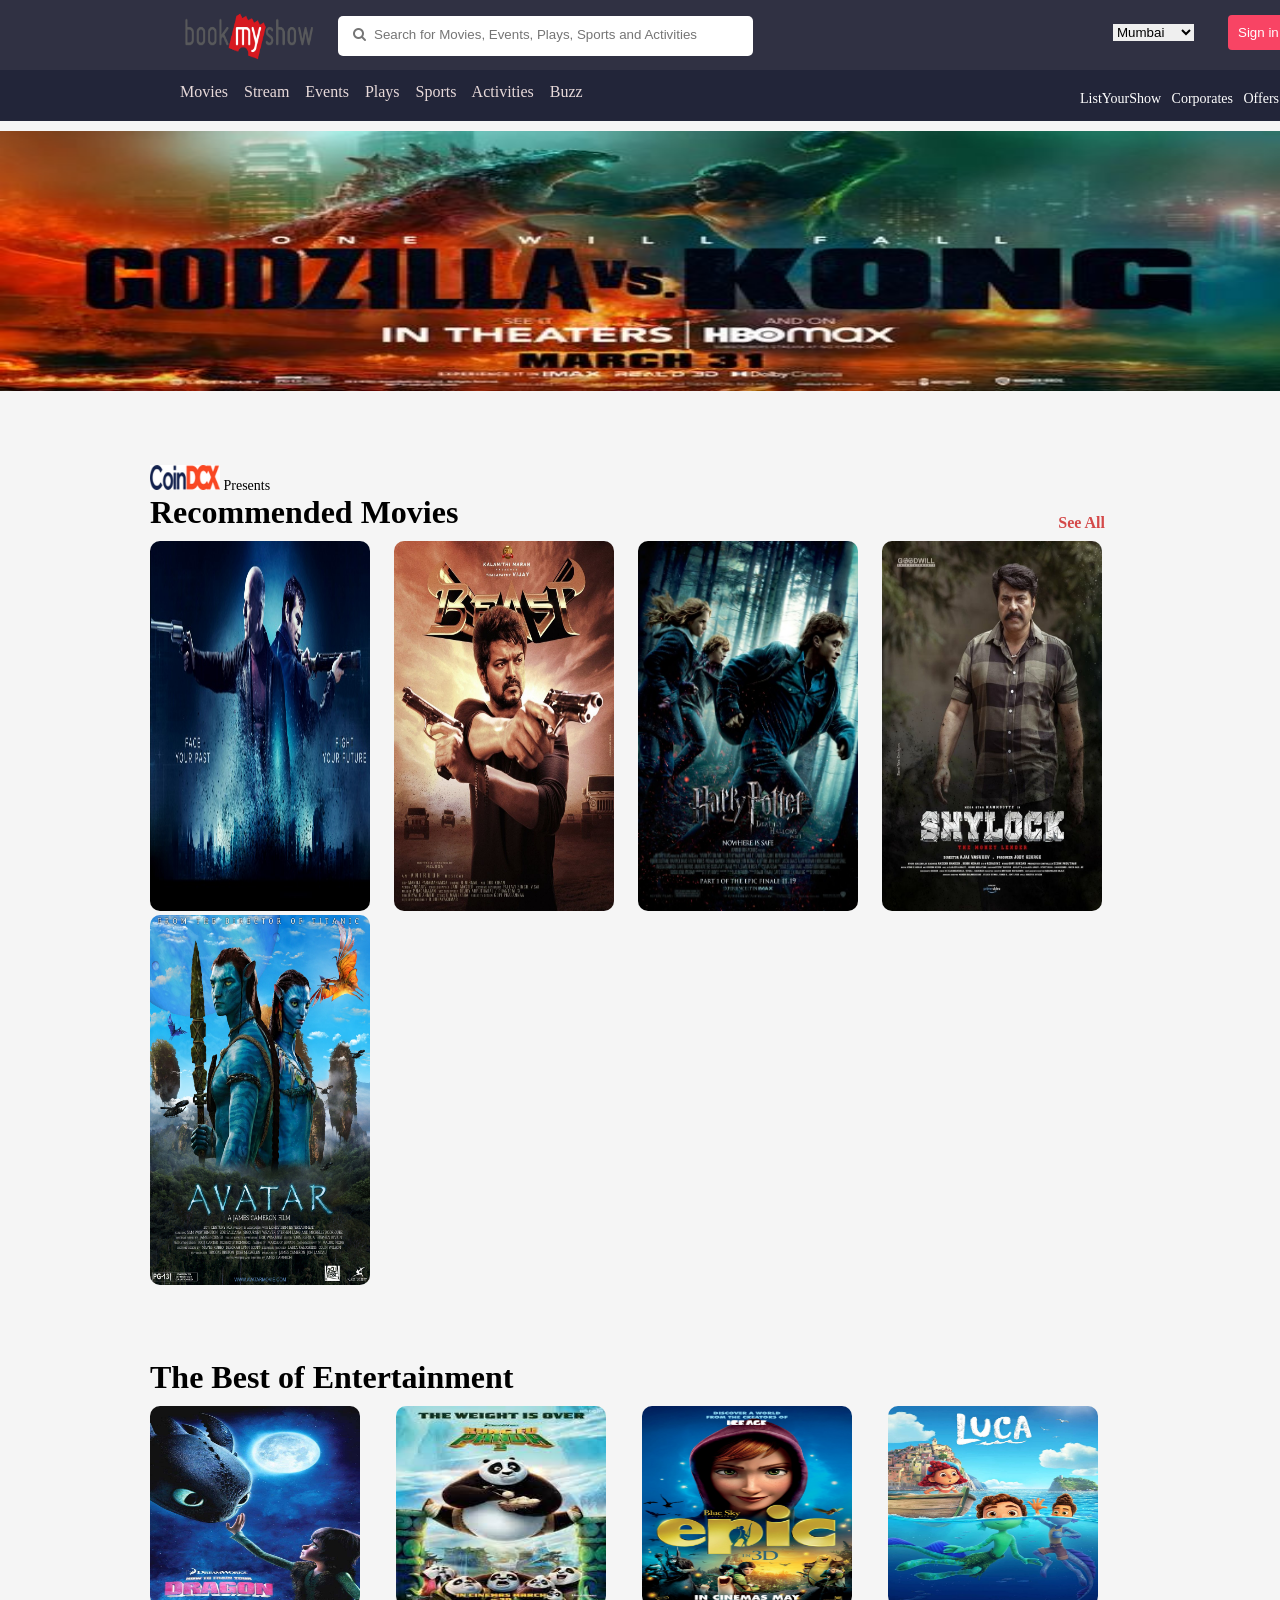
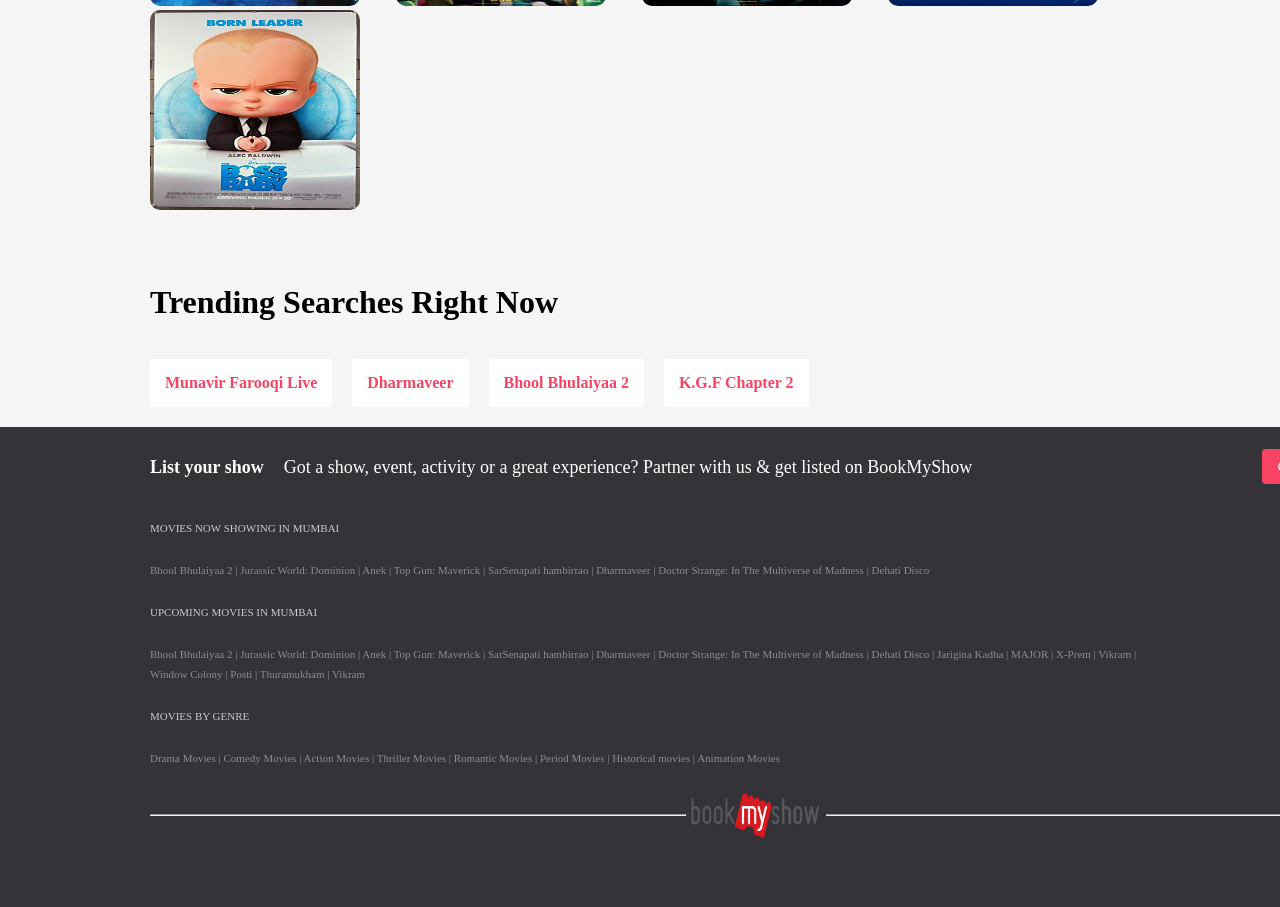
==== index.html @ a623f226 "first commit" ====
<!DOCTYPE html>
<html lang="en">

<head>
    <meta charset="UTF-8">
    <meta http-equiv="X-UA-Compatible" content="IE=edge">
    <meta name="viewport" content="width=device-width, initial-scale=1.0">
    <title>BookMyShow</title>
    <link rel="stylesheet" href="style.css" type="text/css">
    <link rel="stylesheet" href="https://cdnjs.cloudflare.com/ajax/libs/font-awesome/4.7.0/css/font-awesome.min.css">
    <link href='https://unpkg.com/boxicons@2.0.7/css/boxicons.min.css' rel='stylesheet'>
</head>

<body bgcolor="#F5F5F5">
    <div class="FirstDiv">
        <img class="Logo" src="Images/Logo/imgbin_bookmyshow-visakhapatnam-ticket-company-coupon-png.png" alt="Logo">

        <div class="IconPlacing">
            <i class="fa fa-search" aria-hidden="true"></i>

            <input class="SearchField" type="text"
                placeholder="Search for Movies, Events, Plays, Sports and Activities">
        </div>
        <select class="DropDown">
            <option>Mumbai</option>
            <option>Bangalore</option>
            <option>Chennai</option>
        </select>
        <button class="SignIn">Sign in</button>
        <i class='bx bx-menu' id="btn"></i>

    </div>
    <div class="SecondDiv">
        <div class="inner-SecondDiv">
            <form>
                <label>Movies</label>&nbsp;&nbsp;&nbsp;
                <label>Stream</label>&nbsp;&nbsp;&nbsp;
                <label>Events</label>&nbsp;&nbsp;&nbsp;
                <label>Plays</label>&nbsp;&nbsp;&nbsp;
                <label>Sports</label>&nbsp;&nbsp;&nbsp;
                <label>Activities</label>&nbsp;&nbsp;&nbsp;
                <label>Buzz</label>
            </form>
            <div class="end-InnerDiv">
                <form class="2ndDivForm">
                    <label>ListYourShow</label>&nbsp;&nbsp;
                    <label>Corporates</label>&nbsp;&nbsp;
                    <label>Offers</label>&nbsp;&nbsp;
                    <label>Gift Cards</label>&nbsp;&nbsp;
                </form>
            </div>
        </div>
    </div>
    <div class="Banner">
        <img width="100%" height="260px" src="Images/Movies/KingKong.jpg" alt="MovieBanner">
    </div>

    <div class="CoinDcx">
        <img height="25px" width="70px" src="Images/Logo/CoinDCX.png" alt="CoinDcxLogo">
        <label>Presents</label>

    </div>
    <div>
        <label class="RecommendedMovies">Recommended Movies</label>
        <label
            style="float: right;margin-right: 175px;color: rgb(212, 73, 73);margin-top: 20px;font-size: 19;font-weight: bold;">See
            All</label>
    </div>

    <div class="MoviePoster">
        <img id="MoviePosterStyle" src="Images/Movies/Movie1.jpg" alt="Movie1">
        &nbsp;&nbsp;&nbsp;&nbsp;
        <img id="MoviePosterStyle" src="Images/Movies/Movie3.jpg" alt="Movie2">
        &nbsp;&nbsp;&nbsp;&nbsp;
        <img id="MoviePosterStyle" src="Images/Movies/Movie2.jpg" alt="Movie3">
        &nbsp;&nbsp;&nbsp;&nbsp;
        <img id="MoviePosterStyle" src="Images/Movies/Movie4.jpg" alt="Movie4">
        &nbsp;&nbsp;&nbsp;&nbsp;
        <img id="MoviePosterStyle" src="Images/Movies/Movie5.jpg" alt="Movie5">

    </div>

    <div class="TheBest">
        <label>The Best of Entertainment</label>
    </div>
    <div class="EntertainmentPoster">
        <img id="EntertainmentPosterStyle" src="Images/Movies/Entertainment1.jpg" alt="Entertainmen1">
        &nbsp;&nbsp;&nbsp;&nbsp;&nbsp;&nbsp;&nbsp;
        <img id="EntertainmentPosterStyle" src="Images\Movies\Entertainment2.jpg" alt="Entertainmen2">
        &nbsp;&nbsp;&nbsp;&nbsp;&nbsp;&nbsp;&nbsp;
        <img id="EntertainmentPosterStyle" src="Images/Movies/Entertainment3.jpg" alt="Entertainmen3">
        &nbsp;&nbsp;&nbsp;&nbsp;&nbsp;&nbsp;&nbsp;
        <img id="EntertainmentPosterStyle" src="Images/Movies/Entertainment4.jpg" alt="Entertainmen4">
        &nbsp;&nbsp;&nbsp;&nbsp;&nbsp;&nbsp;&nbsp;
        <img id="EntertainmentPosterStyle" src="Images/Movies/Entertainmet5.jpg" alt="Entertainmen5">
        &nbsp;&nbsp;&nbsp;&nbsp;&nbsp;&nbsp;&nbsp;
    </div>
    <div class="TheBest">
        <label>Trending Searches Right Now</label>
    </div>
    <div class="SearchesWhiteBox">
        <table cellspacing="20px">
            <thead>
                <tr>
                    <th class="SearchTexts">
                        Munavir Farooqi Live
                    </th>
                    &nbsp;&nbsp;&nbsp;
                    <th class="SearchTexts">
                        Dharmaveer
                    </th>
                    <th class="SearchTexts">
                        Bhool Bhulaiyaa 2
                    </th>
                    <th class="SearchTexts">
                        K.G.F Chapter 2
                    </th>
                </tr>

            </thead>
        </table>
    </div>

    <div class="LastClass">
        <p style="color: #fff;float:left;font-size: large;font-weight: bolder;">List your show</p>
        <p class="WtextInBdiv">Got a show, event, activity or a great experience? Partner with us & get listed on
            BookMyShow</p>
        <button class="ContactUs">Contact today!</button>
        <div class="MovieshowingHeading">
            <p>MOVIES NOW SHOWING IN MUMBAI</p>
        </div>
        <div class="MovieShowing">
            <p>Bhool Bhulaiyaa 2 | Jurassic World: Dominion | Anek | Top Gun: Maverick | SarSenapati hambirrao |
                Dharmaveer | Doctor Strange: In The Multiverse of Madness | Dehati Disco</p>
        </div>
        <div class="MovieshowingHeading">
            <p>UPCOMING MOVIES IN MUMBAI</p>
        </div>
        <div class="MovieShowing">
            <p>Bhool Bhulaiyaa 2 | Jurassic World: Dominion | Anek | Top Gun: Maverick | SarSenapati hambirrao |
                Dharmaveer | Doctor Strange: In The Multiverse of Madness | Dehati Disco | Jarigina Kadha | MAJOR |
                X-Prem | Vikram |</p>
        </div>
        <div class="MovieShowingSecondLine">
            <p>Window Colony | Posti | Thuramukham | Vikram</p>
        </div>
        <div class="MovieshowingHeading">
            <p>MOVIES BY GENRE</p>
        </div>
        <div class="MovieShowing">
            <p>Drama Movies | Comedy Movies | Action Movies | Thriller Movies | Romantic Movies | Period Movies |
                Historical movies | Animation Movies</p>
        </div>
        <div class="Divider">
            <hr  style="color: white; width: 39%;size: 3;border-width: 0.01px; margin-top: 30px;float: left; ">
            <img  class="LogoRepeat" src="Images/Logo/imgbin_bookmyshow-visakhapatnam-ticket-company-coupon-png.png" alt="Logo">
            <hr  style="color: white; width: 39%;size: 3;border-width: 0.01px; margin-top: 30px;float: left; ">
        </div>
        
    </div>
   

</body>

</html>
---- style.css ----
* {
    margin: 0;
    padding: 0;
}

.FirstDiv{
    height: 70px;
    width: 1519px;
    background-color: #303143;
}

.Logo{
    height: 60px;
    width: 140px;
    margin-left: 180px;
    padding-top: 5px;
    float: left;
   
}
.IconPlacing{
    width: 400px;
    height: 40px;
    background-color: #fff;
    display: flex;
    margin-top: 16px;
    margin-left: 18px;
    margin-bottom: 30px;
    border: none;
    border-radius: 5px;
    padding-left: 15px;
    float: left;
}
.IconPlacing > i {
    font-size: 14px;
    margin-top: 11px;
    margin-right: 3px;
    color: #757575;
}
.SearchField{
    height: 36px;
    position: absolute;
    border: none;
    width: 360px;
    float: left;
    outline: none;
    margin-left: 21px;
}


select {
    border: none !important;
  }
  
  *:focus {
  outline: #757575;
  }
  
  
select{
    margin-left: 360px;
    margin-top: 24px;
   
}

.SignIn{
    margin-left: 30px;
    padding: 10px;
    background-color: #F84464;
    border: none;
    color: #fff;
    border-radius: 4px;
}
#btn{
    font-size: 28px;
    color: #fff;
    margin-right: 175px;
    margin-top: 18px;
    float: right;
}

.SecondDiv{
    width: 100%;
    height: 38px;
    background-color: #222539;
    padding-top: 13px;
   position: relative;
    text-align: left;
    
}
.inner-SecondDiv{
    position: absolute;
    padding-left: 180px;
    color: rgb(232, 218, 218);
}

.end-InnerDiv{
    position: relative;
    left: 900px;
    bottom: 10px;
    color: #fff;
    font-size: 14px;
}
.Banner{
    margin-top: 10px;
}
.CoinDcx{
    margin-top: 70px;
    margin-left: 150px;
    font-size: 14px;
}
.RecommendedMovies{
    margin-top: 120px;
    margin-left: 150px;
    font-size: 32px;
    font-weight: bold;
}
.MoviePoster{
    margin-top: 10px;
    margin-left: 150px;
}
#MoviePosterStyle{
    border-radius: 10px;
    height:370px;
     width:220px;
}

.TheBest{
    margin-top: 70px;
    margin-left: 150px;
    font-size: 32px;
    font-weight: bold;
}

.EntertainmentPoster{
    margin-top: 10px;
    margin-left: 150px;
}
#EntertainmentPosterStyle{
    border-radius: 10px;
    height:200px;
     width:210px;
}
.SearchesWhiteBox{
    margin-left: 130px;
}
.SearchTexts{
    background-color: #757575;
    color: #F84464;
    background-color: #fff;
    border-radius: 3px;
    padding: 15px;
}
.SubSearchTexts{
    color: black;
}
.LastClass{
    height: 450px;
    width: 1369px;
    background-color: #333338;
    padding-top: 30px;
    padding-left: 150px;
    float: left;
}
.WtextInBdiv{
    margin-left: 20px;
    color: #fff;
    float: left;
    font-size: large;
}
.ContactUs{
    margin-left: 30px;
    padding-left: 15px;
    padding-top: 10px;
    padding-right: 15px;
    padding-bottom: 10px;
    bottom: 8px;
    left: 260px;
    background-color: #F84464;
    border: none;
    color: #fff;
    position: relative;
    border-radius: 4px;
}
.MovieshowingHeading{
    padding-top: 30px;
    color: rgb(198, 205, 205);
    font-size: 11px;
}
.MovieShowing{
    padding-top: 30px;
    color: rgb(134, 144, 144);
    font-size: 11px;
}
.MovieShowingSecondLine{
    padding-top: 8px;
    color: rgb(134, 144, 144);
    font-size: 11px;
}
.LogoRepeat{
    height: 60px;
    width: 140px;
    float: left;
   
}

.Divider{
    margin-top: 20px;
}
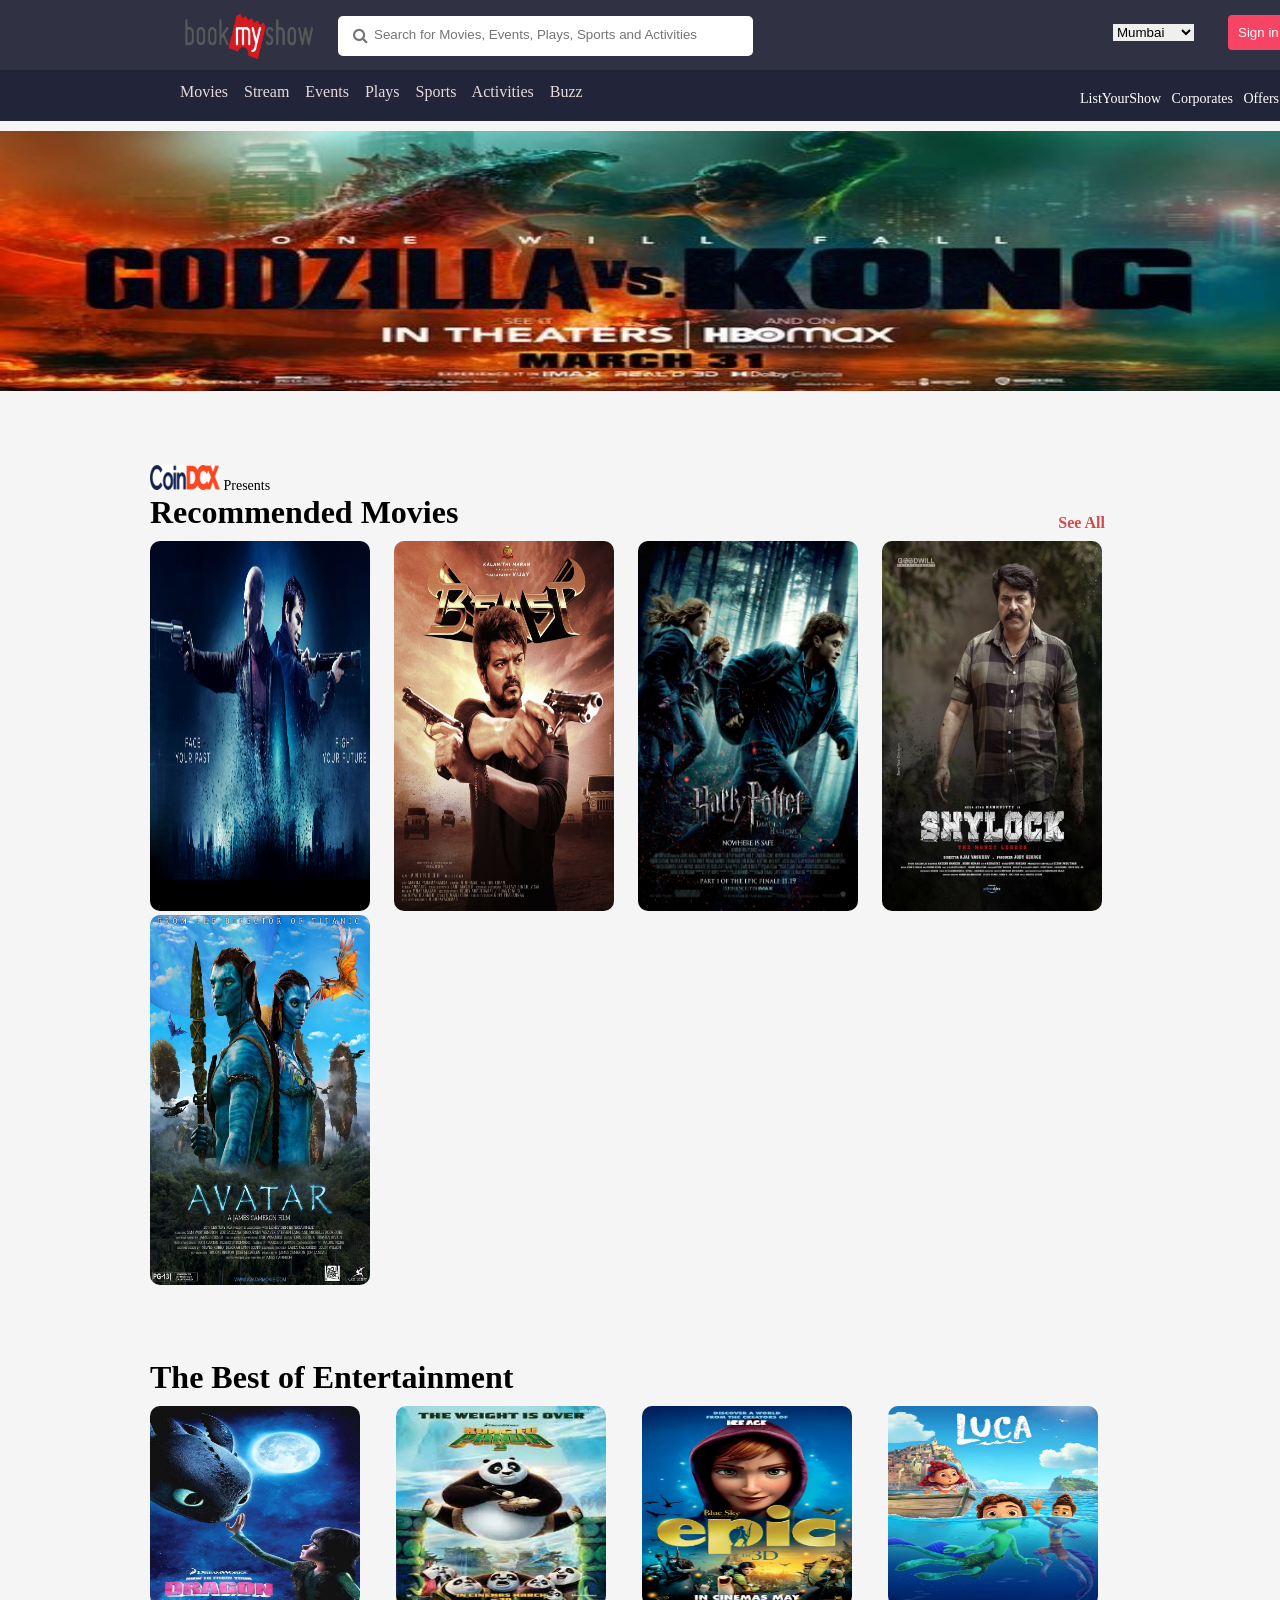
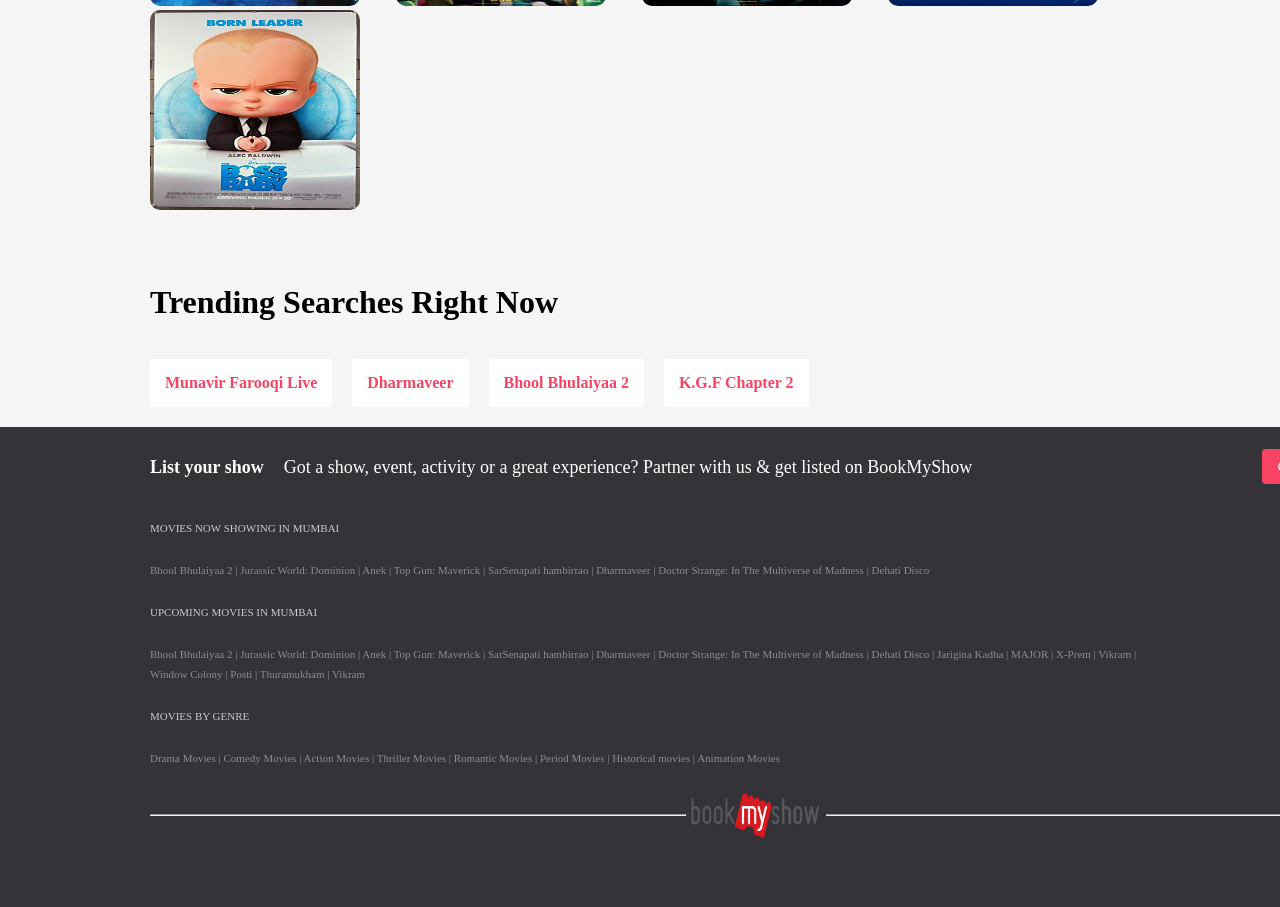
==== commit a6e0a87d: "fst commit" ====
--- a/index.html
+++ b/index.html
@@ -26,43 +26,43 @@
             <option>Bangalore</option>
             <option>Chennai</option>
         </select>
-        <button class="SignIn">Sign in</button>
-        <i class='bx bx-menu' id="btn"></i>
+        <button class="SignInButton">Sign in</button>
+        <i class='bx bx-menu' id="Menubtn"></i>
 
     </div>
     <div class="SecondDiv">
         <div class="inner-SecondDiv">
             <form>
-                <label>Movies</label>&nbsp;&nbsp;&nbsp;
-                <label>Stream</label>&nbsp;&nbsp;&nbsp;
-                <label>Events</label>&nbsp;&nbsp;&nbsp;
-                <label>Plays</label>&nbsp;&nbsp;&nbsp;
-                <label>Sports</label>&nbsp;&nbsp;&nbsp;
-                <label>Activities</label>&nbsp;&nbsp;&nbsp;
-                <label>Buzz</label>
+                <label id="SecondDivClickables">Movies</label>&nbsp;&nbsp;&nbsp;
+                <label id="SecondDivClickables">Stream</label>&nbsp;&nbsp;&nbsp;
+                <label id="SecondDivClickables">Events</label>&nbsp;&nbsp;&nbsp;
+                <label id="SecondDivClickables">Plays</label>&nbsp;&nbsp;&nbsp;
+                <label id="SecondDivClickables">Sports</label>&nbsp;&nbsp;&nbsp;
+                <label id="SecondDivClickables">Activities</label>&nbsp;&nbsp;&nbsp;
+                <label id="SecondDivClickables">Buzz</label>
             </form>
             <div class="end-InnerDiv">
                 <form class="2ndDivForm">
-                    <label>ListYourShow</label>&nbsp;&nbsp;
-                    <label>Corporates</label>&nbsp;&nbsp;
-                    <label>Offers</label>&nbsp;&nbsp;
-                    <label>Gift Cards</label>&nbsp;&nbsp;
+                    <label id="SecondDivClickables">ListYourShow</label>&nbsp;&nbsp;
+                    <label id="SecondDivClickables">Corporates</label>&nbsp;&nbsp;
+                    <label id="SecondDivClickables">Offers</label>&nbsp;&nbsp;
+                    <label id="SecondDivClickables">Gift Cards</label>&nbsp;&nbsp;
                 </form>
             </div>
         </div>
     </div>
     <div class="Banner">
-        <img width="100%" height="260px" src="Images/Movies/KingKong.jpg" alt="MovieBanner">
+        <img id="SecondDivClickables" width="100%" height="260px" src="Images/Movies/KingKong.jpg" alt="MovieBanner">
     </div>
 
-    <div class="CoinDcx">
+    <div id="SecondDivClickables" class="CoinDcx">
         <img height="25px" width="70px" src="Images/Logo/CoinDCX.png" alt="CoinDcxLogo">
-        <label>Presents</label>
+        <label id="SecondDivClickables">Presents</label>
 
     </div>
     <div>
         <label class="RecommendedMovies">Recommended Movies</label>
-        <label
+        <label id="SecondDivClickables"
             style="float: right;margin-right: 175px;color: rgb(212, 73, 73);margin-top: 20px;font-size: 19;font-weight: bold;">See
             All</label>
     </div>
--- a/style.css
+++ b/style.css
@@ -13,8 +13,9 @@
     height: 60px;
     width: 140px;
     margin-left: 180px;
-    padding-top: 5px;
-    float: left;
+    margin-top: 5px;
+    float: left;
+    cursor: pointer;
    
 }
 .IconPlacing{
@@ -30,11 +31,12 @@
     padding-left: 15px;
     float: left;
 }
-.IconPlacing > i {
+ i{
     font-size: 14px;
     margin-top: 11px;
     margin-right: 3px;
     color: #757575;
+    cursor: pointer;
 }
 .SearchField{
     height: 36px;
@@ -47,35 +49,29 @@
 }
 
 
-select {
+.DropDown {
     border: none !important;
-  }
-  
-  *:focus {
-  outline: #757575;
-  }
-  
-  
-select{
     margin-left: 360px;
     margin-top: 24px;
-   
-}
-
-.SignIn{
+    cursor: pointer;
+  }
+
+.SignInButton{
     margin-left: 30px;
     padding: 10px;
     background-color: #F84464;
     border: none;
     color: #fff;
     border-radius: 4px;
-}
-#btn{
+    cursor: pointer;
+}
+#Menubtn{
     font-size: 28px;
     color: #fff;
     margin-right: 175px;
     margin-top: 18px;
     float: right;
+    cursor: pointer;
 }
 
 .SecondDiv{
@@ -92,6 +88,10 @@
     padding-left: 180px;
     color: rgb(232, 218, 218);
 }
+#SecondDivClickables:hover{
+    cursor: pointer;
+    color: #fff;
+}
 
 .end-InnerDiv{
     position: relative;
@@ -122,6 +122,7 @@
     border-radius: 10px;
     height:370px;
      width:220px;
+     cursor: pointer;
 }
 
 .TheBest{
@@ -139,6 +140,7 @@
     border-radius: 10px;
     height:200px;
      width:210px;
+     cursor: pointer;
 }
 .SearchesWhiteBox{
     margin-left: 130px;
@@ -149,6 +151,7 @@
     background-color: #fff;
     border-radius: 3px;
     padding: 15px;
+    cursor: pointer;
 }
 .SubSearchTexts{
     color: black;
@@ -180,6 +183,7 @@
     color: #fff;
     position: relative;
     border-radius: 4px;
+    cursor: pointer;
 }
 .MovieshowingHeading{
     padding-top: 30px;
@@ -190,6 +194,7 @@
     padding-top: 30px;
     color: rgb(134, 144, 144);
     font-size: 11px;
+    cursor: pointer;
 }
 .MovieShowingSecondLine{
     padding-top: 8px;
@@ -200,6 +205,7 @@
     height: 60px;
     width: 140px;
     float: left;
+    cursor: pointer;
    
 }
 
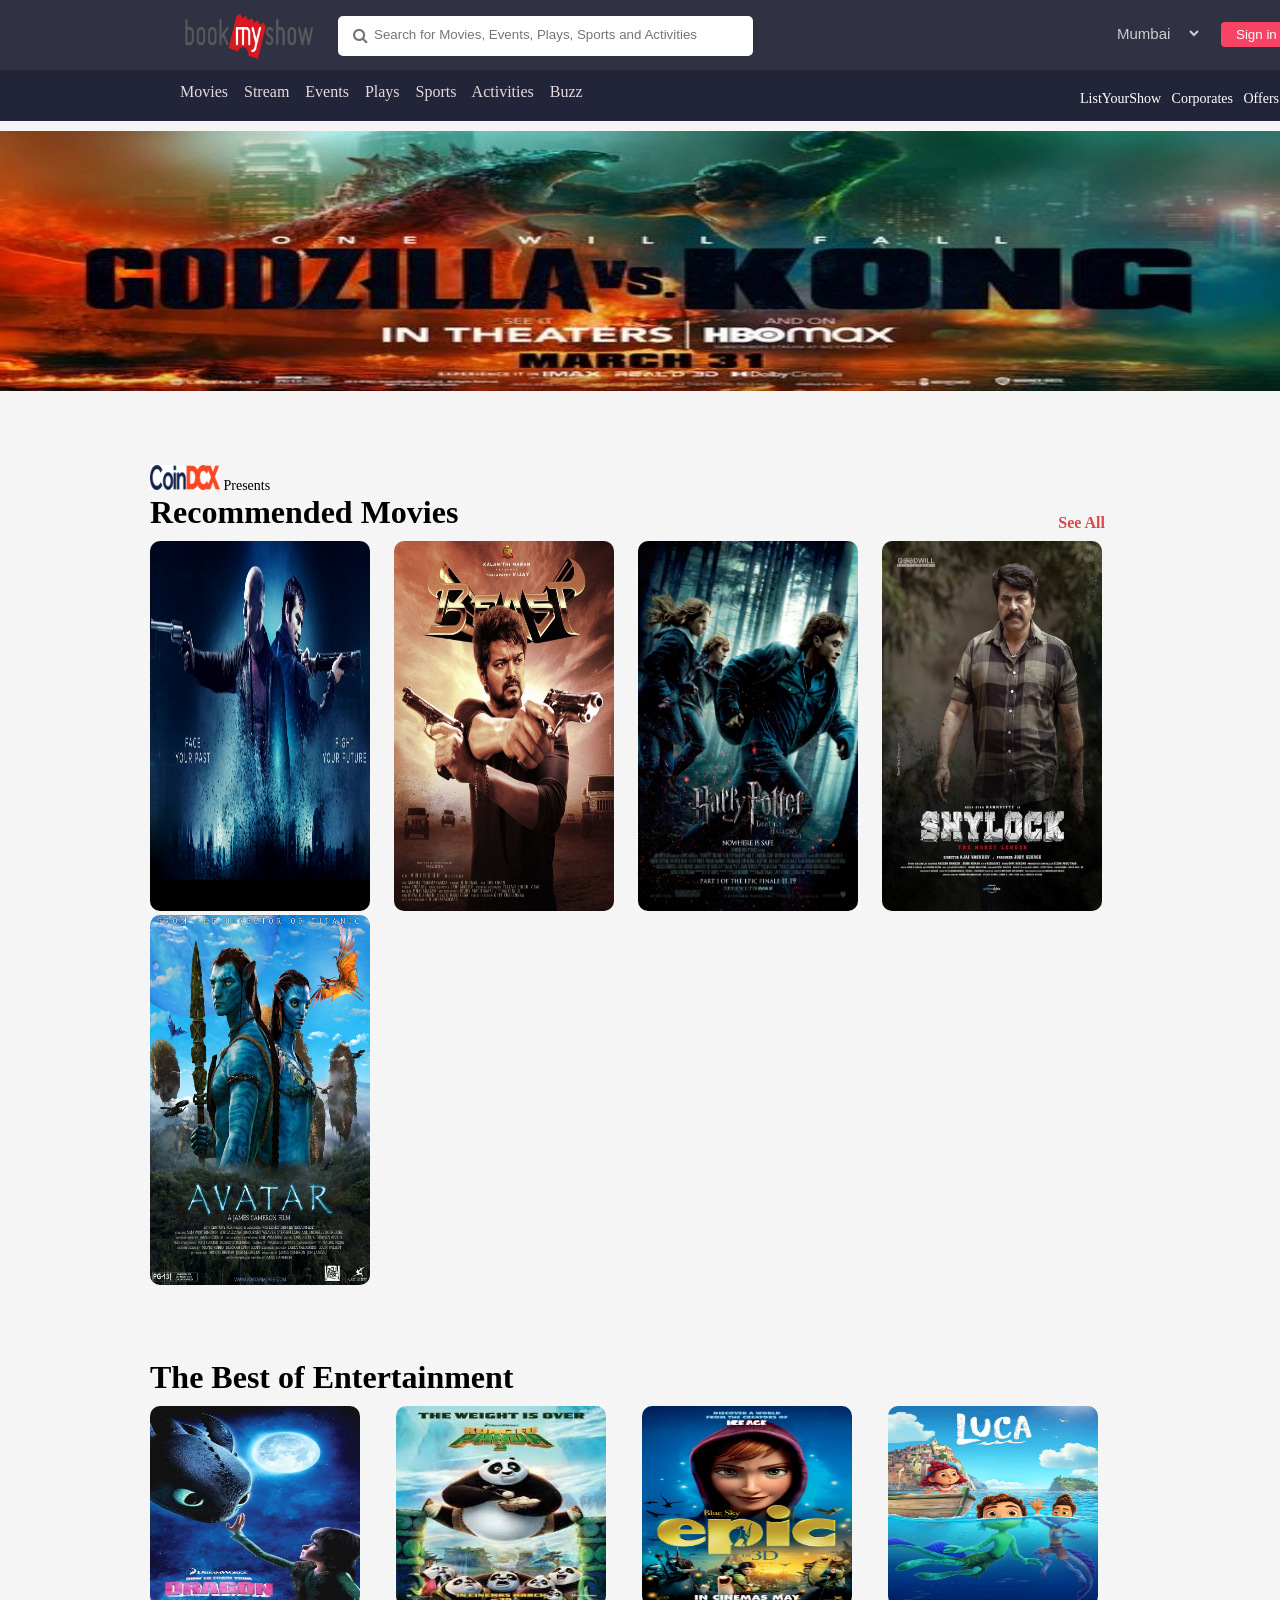
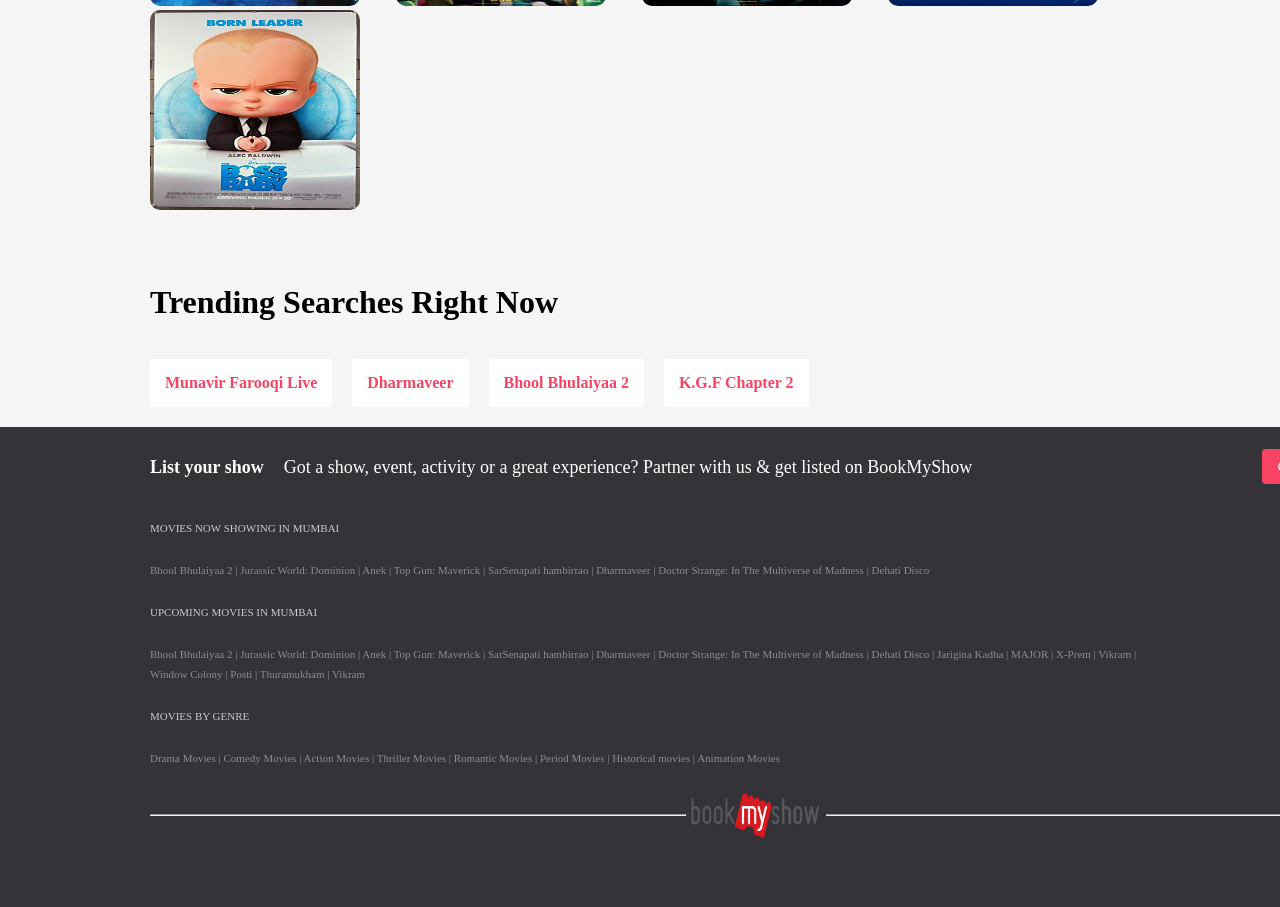
==== commit 216abac1: "scnd commit" ====
--- a/index.html
+++ b/index.html
@@ -13,6 +13,7 @@
 
 <body bgcolor="#F5F5F5">
     <div class="FirstDiv">
+        
         <img class="Logo" src="Images/Logo/imgbin_bookmyshow-visakhapatnam-ticket-company-coupon-png.png" alt="Logo">
 
         <div class="IconPlacing">
@@ -33,50 +34,50 @@
     <div class="SecondDiv">
         <div class="inner-SecondDiv">
             <form>
-                <label id="SecondDivClickables">Movies</label>&nbsp;&nbsp;&nbsp;
-                <label id="SecondDivClickables">Stream</label>&nbsp;&nbsp;&nbsp;
-                <label id="SecondDivClickables">Events</label>&nbsp;&nbsp;&nbsp;
-                <label id="SecondDivClickables">Plays</label>&nbsp;&nbsp;&nbsp;
-                <label id="SecondDivClickables">Sports</label>&nbsp;&nbsp;&nbsp;
-                <label id="SecondDivClickables">Activities</label>&nbsp;&nbsp;&nbsp;
-                <label id="SecondDivClickables">Buzz</label>
+                <label class="SecondDivClickables">Movies</label>&nbsp;&nbsp;&nbsp;
+                <label class="SecondDivClickables">Stream</label>&nbsp;&nbsp;&nbsp;
+                <label class="SecondDivClickables">Events</label>&nbsp;&nbsp;&nbsp;
+                <label class="SecondDivClickables">Plays</label>&nbsp;&nbsp;&nbsp;
+                <label class="SecondDivClickables">Sports</label>&nbsp;&nbsp;&nbsp;
+                <label class="SecondDivClickables">Activities</label>&nbsp;&nbsp;&nbsp;
+                <label class="SecondDivClickables">Buzz</label>
             </form>
             <div class="end-InnerDiv">
                 <form class="2ndDivForm">
-                    <label id="SecondDivClickables">ListYourShow</label>&nbsp;&nbsp;
-                    <label id="SecondDivClickables">Corporates</label>&nbsp;&nbsp;
-                    <label id="SecondDivClickables">Offers</label>&nbsp;&nbsp;
-                    <label id="SecondDivClickables">Gift Cards</label>&nbsp;&nbsp;
+                    <label class="SecondDivClickables">ListYourShow</label>&nbsp;&nbsp;
+                    <label class="SecondDivClickables">Corporates</label>&nbsp;&nbsp;
+                    <label class="SecondDivClickables">Offers</label>&nbsp;&nbsp;
+                    <label class="SecondDivClickables">Gift Cards</label>&nbsp;&nbsp;
                 </form>
             </div>
         </div>
     </div>
     <div class="Banner">
-        <img id="SecondDivClickables" width="100%" height="260px" src="Images/Movies/KingKong.jpg" alt="MovieBanner">
+        <img class="SecondDivClickables" width="100%" height="260px" src="Images/Movies/KingKong.jpg" alt="MovieBanner">
     </div>
 
-    <div id="SecondDivClickables" class="CoinDcx">
+    <div class="SecondDivClickables CoinDcx">
         <img height="25px" width="70px" src="Images/Logo/CoinDCX.png" alt="CoinDcxLogo">
-        <label id="SecondDivClickables">Presents</label>
+        <label id="presentsText">Presents</label>
 
     </div>
     <div>
         <label class="RecommendedMovies">Recommended Movies</label>
-        <label id="SecondDivClickables"
+        <label class="SecondDivClickables"
             style="float: right;margin-right: 175px;color: rgb(212, 73, 73);margin-top: 20px;font-size: 19;font-weight: bold;">See
             All</label>
     </div>
 
     <div class="MoviePoster">
-        <img id="MoviePosterStyle" src="Images/Movies/Movie1.jpg" alt="Movie1">
+        <img class="MoviePosterStyle" src="Images/Movies/Movie1.jpg" alt="Movie1">
         &nbsp;&nbsp;&nbsp;&nbsp;
-        <img id="MoviePosterStyle" src="Images/Movies/Movie3.jpg" alt="Movie2">
+        <img class="MoviePosterStyle" src="Images/Movies/Movie3.jpg" alt="Movie2">
         &nbsp;&nbsp;&nbsp;&nbsp;
-        <img id="MoviePosterStyle" src="Images/Movies/Movie2.jpg" alt="Movie3">
+        <img class="MoviePosterStyle" src="Images/Movies/Movie2.jpg" alt="Movie3">
         &nbsp;&nbsp;&nbsp;&nbsp;
-        <img id="MoviePosterStyle" src="Images/Movies/Movie4.jpg" alt="Movie4">
+        <img class="MoviePosterStyle" src="Images/Movies/Movie4.jpg" alt="Movie4">
         &nbsp;&nbsp;&nbsp;&nbsp;
-        <img id="MoviePosterStyle" src="Images/Movies/Movie5.jpg" alt="Movie5">
+        <img class="MoviePosterStyle" src="Images/Movies/Movie5.jpg" alt="Movie5">
 
     </div>
 
@@ -84,15 +85,15 @@
         <label>The Best of Entertainment</label>
     </div>
     <div class="EntertainmentPoster">
-        <img id="EntertainmentPosterStyle" src="Images/Movies/Entertainment1.jpg" alt="Entertainmen1">
+        <img class="EntertainmentPosterStyle" src="Images/Movies/Entertainment1.jpg" alt="Entertainmen1">
         &nbsp;&nbsp;&nbsp;&nbsp;&nbsp;&nbsp;&nbsp;
-        <img id="EntertainmentPosterStyle" src="Images\Movies\Entertainment2.jpg" alt="Entertainmen2">
+        <img class="EntertainmentPosterStyle" src="Images\Movies\Entertainment2.jpg" alt="Entertainmen2">
         &nbsp;&nbsp;&nbsp;&nbsp;&nbsp;&nbsp;&nbsp;
-        <img id="EntertainmentPosterStyle" src="Images/Movies/Entertainment3.jpg" alt="Entertainmen3">
+        <img class="EntertainmentPosterStyle" src="Images/Movies/Entertainment3.jpg" alt="Entertainmen3">
         &nbsp;&nbsp;&nbsp;&nbsp;&nbsp;&nbsp;&nbsp;
-        <img id="EntertainmentPosterStyle" src="Images/Movies/Entertainment4.jpg" alt="Entertainmen4">
+        <img class="EntertainmentPosterStyle" src="Images/Movies/Entertainment4.jpg" alt="Entertainmen4">
         &nbsp;&nbsp;&nbsp;&nbsp;&nbsp;&nbsp;&nbsp;
-        <img id="EntertainmentPosterStyle" src="Images/Movies/Entertainmet5.jpg" alt="Entertainmen5">
+        <img class="EntertainmentPosterStyle" src="Images/Movies/Entertainmet5.jpg" alt="Entertainmen5">
         &nbsp;&nbsp;&nbsp;&nbsp;&nbsp;&nbsp;&nbsp;
     </div>
     <div class="TheBest">
--- a/style.css
+++ b/style.css
@@ -2,6 +2,7 @@
     margin: 0;
     padding: 0;
 }
+
 
 .FirstDiv{
     height: 70px;
@@ -54,11 +55,15 @@
     margin-left: 360px;
     margin-top: 24px;
     cursor: pointer;
+    background-color: #303143;
+    color: rgba(255, 255, 255, 0.759);
+    font-size: 15px;
   }
+ 
 
 .SignInButton{
-    margin-left: 30px;
-    padding: 10px;
+    margin-left: 15px;
+    padding: 5px 15px 5px 15px;
     background-color: #F84464;
     border: none;
     color: #fff;
@@ -88,9 +93,13 @@
     padding-left: 180px;
     color: rgb(232, 218, 218);
 }
-#SecondDivClickables:hover{
-    cursor: pointer;
-    color: #fff;
+.SecondDivClickables:hover{
+    cursor: pointer;
+    color: #fff;
+}
+#presentsText{
+    cursor: pointer;
+    color: black;
 }
 
 .end-InnerDiv{
@@ -118,7 +127,7 @@
     margin-top: 10px;
     margin-left: 150px;
 }
-#MoviePosterStyle{
+.MoviePosterStyle{
     border-radius: 10px;
     height:370px;
      width:220px;
@@ -136,7 +145,7 @@
     margin-top: 10px;
     margin-left: 150px;
 }
-#EntertainmentPosterStyle{
+.EntertainmentPosterStyle{
     border-radius: 10px;
     height:200px;
      width:210px;
